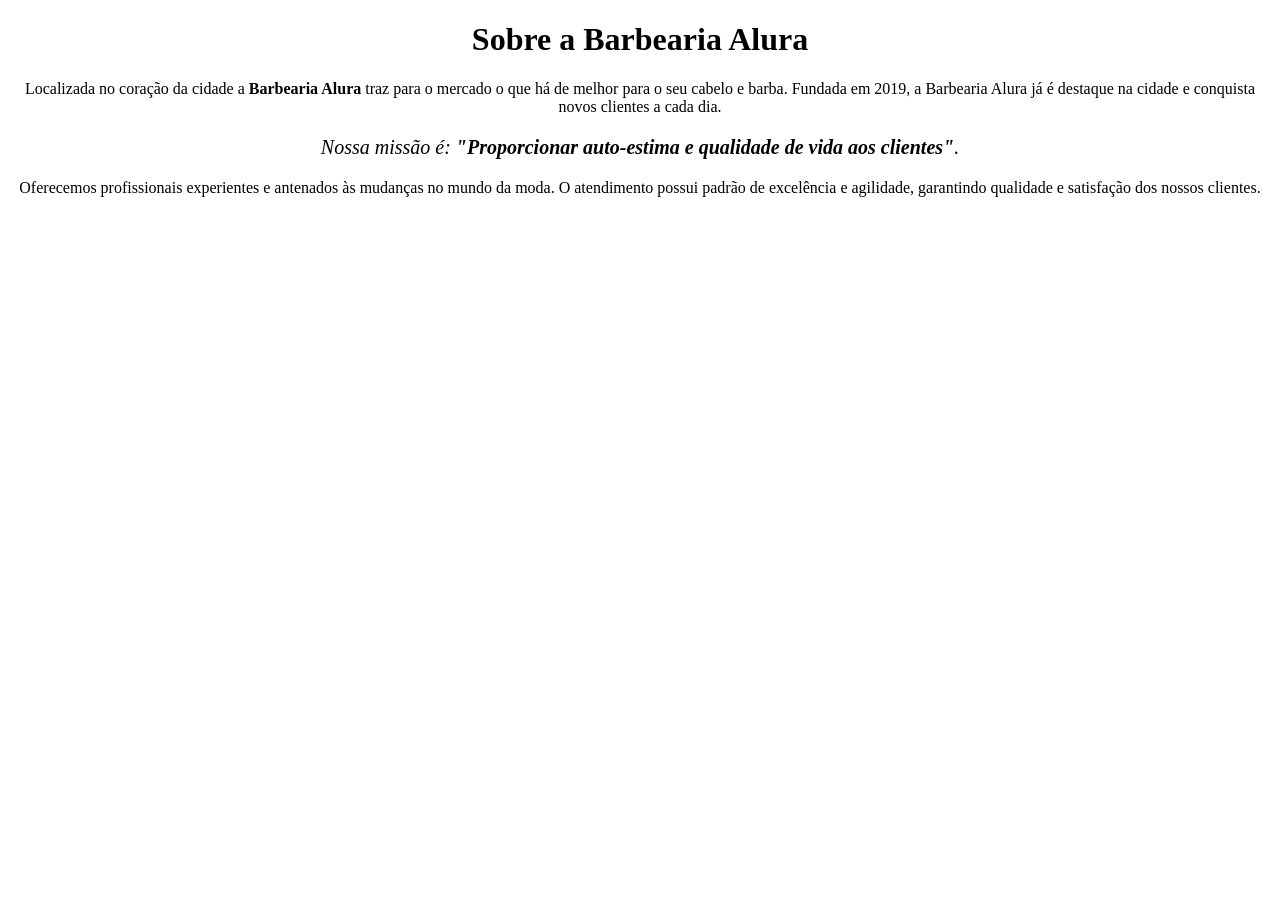
==== index.html @ e8fe7af2 "Create index.html" ====
<!DOCTYPE html>
<html lang="pt-br">
    <head>
        <meta charset="UTF-8">
        <title>Barbearia Alura</title>
        <link rel="stylesheet" href="style.css">

        <style>
          p {

            text-align: center;
          }  

        </style>
    </head>

    <body>
        <h1 style="text-align: center;">Sobre a Barbearia Alura</h1>

        <p>Localizada no coração da cidade a <strong>Barbearia Alura</strong> traz para o mercado o que há de melhor para o seu cabelo e barba.
        Fundada em 2019, a Barbearia Alura já é destaque na cidade e conquista novos clientes a cada dia.</p>

        <p style="font-size: 20px"><em>Nossa missão é: <strong>"Proporcionar auto-estima e qualidade de vida aos clientes"</strong>.</em></p>

        <p>Oferecemos profissionais experientes e antenados às mudanças no mundo da moda.
        O atendimento possui padrão de excelência e agilidade, garantindo qualidade e satisfação dos nossos clientes.</p>
    </body>
</html>
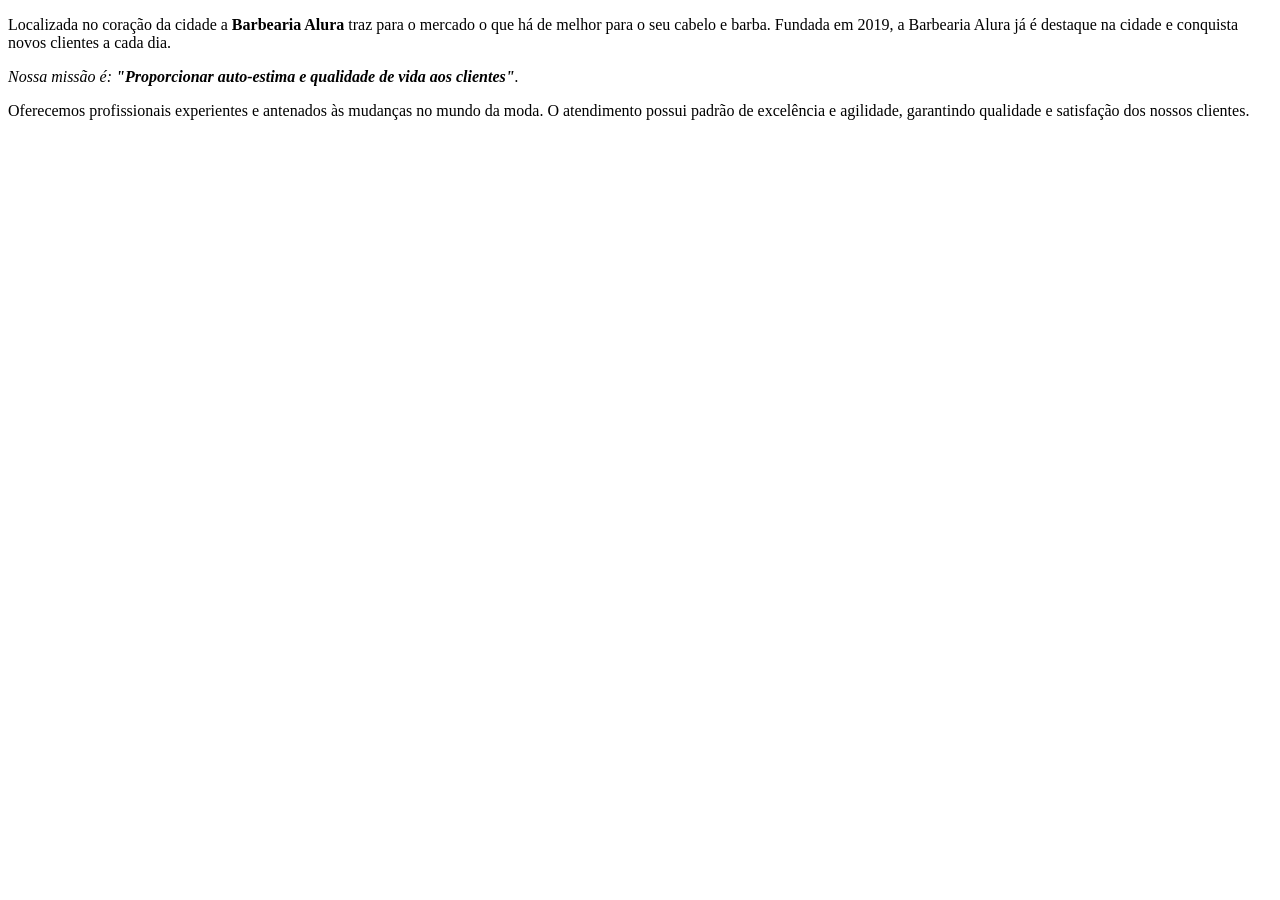
==== commit 90b1e8d5: "Add files via upload" ====
--- a/index.html
+++ b/index.html
@@ -1,29 +1,20 @@
 <!DOCTYPE html>
 <html lang="pt-br">
-    <head>
-        <meta charset="UTF-8">
-        <title>Barbearia Alura</title>
-        <link rel="stylesheet" href="style.css">
+<meta charset="UTF-8">
+<head>
 
-        <style>
-          p {
+</head>
 
-            text-align: center;
-          }  
+<body>
 
-        </style>
-    </head>
+   <title> <h1 style="color:red Sobre a Barbearia Alura</h1> </title>
 
-    <body>
-        <h1 style="text-align: center;">Sobre a Barbearia Alura</h1>
+    <p>Localizada no coração da cidade a <strong>Barbearia Alura</strong> traz para o mercado o que há de melhor para o seu cabelo e barba. 
+    Fundada em 2019, a Barbearia Alura já é destaque na cidade e conquista novos clientes a cada dia.</p>
 
-        <p>Localizada no coração da cidade a <strong>Barbearia Alura</strong> traz para o mercado o que há de melhor para o seu cabelo e barba.
-        Fundada em 2019, a Barbearia Alura já é destaque na cidade e conquista novos clientes a cada dia.</p>
+    <p><em>Nossa missão é: <strong>"Proporcionar auto-estima e qualidade de vida aos clientes"</strong>.</em></p>
 
-        <p style="font-size: 20px"><em>Nossa missão é: <strong>"Proporcionar auto-estima e qualidade de vida aos clientes"</strong>.</em></p>
+    <p>Oferecemos profissionais experientes e antenados às mudanças no mundo da moda. 
+    O atendimento possui padrão de excelência e agilidade, garantindo qualidade e satisfação dos nossos clientes.</p>
 
-        <p>Oferecemos profissionais experientes e antenados às mudanças no mundo da moda.
-        O atendimento possui padrão de excelência e agilidade, garantindo qualidade e satisfação dos nossos clientes.</p>
-    </body>
-</html>
-
+</body>
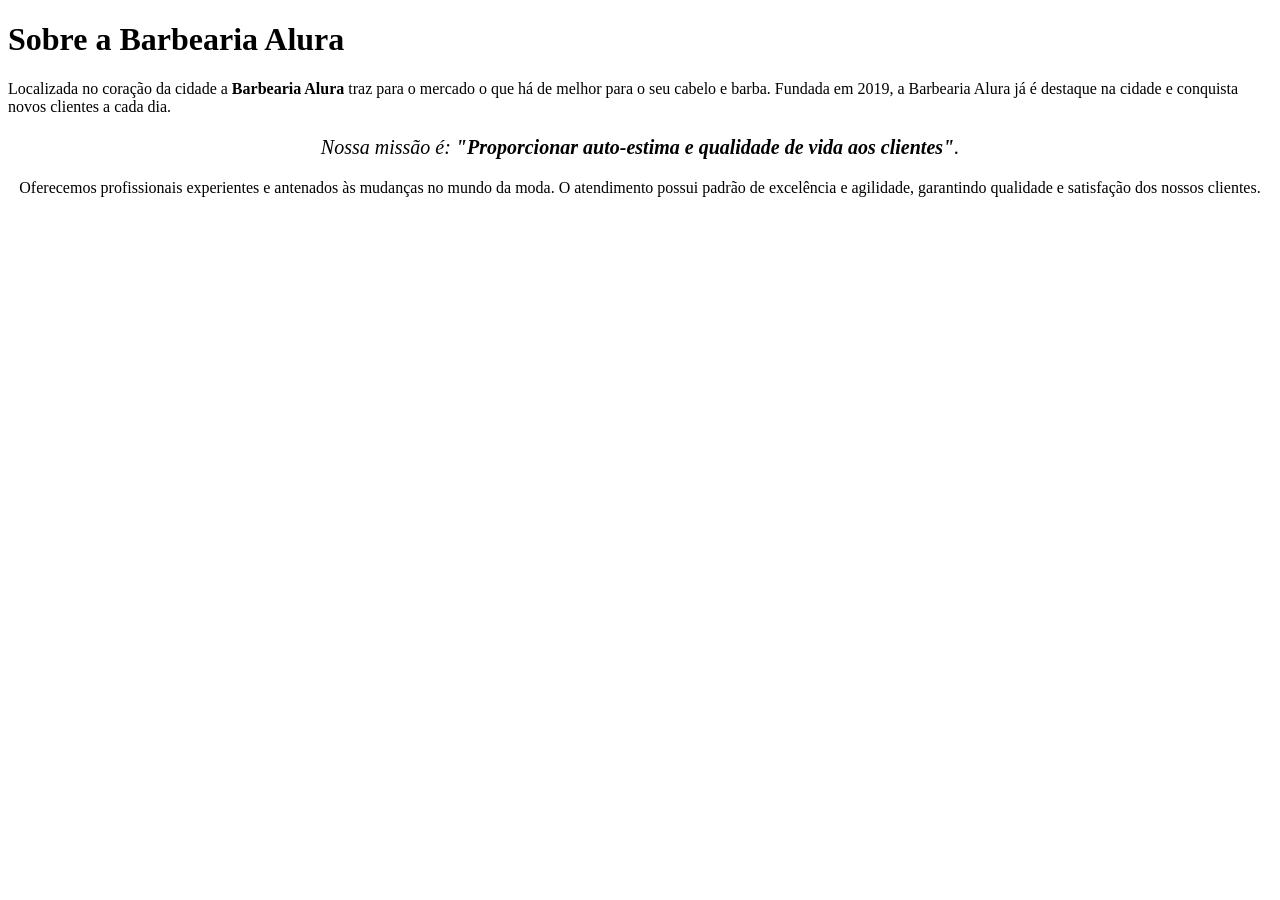
==== commit 3e02c6ff: "Update index.html" ====
--- a/index.html
+++ b/index.html
@@ -1,20 +1,17 @@
 <!DOCTYPE html>
 <html lang="pt-br">
-<meta charset="UTF-8">
-<head>
+	<head>
+		<meta charset="UTF-8">
+		<title>Barbearia Alura</title>
+	</head>
 
-</head>
+	<body>
+		<h1 style="text-aling: center">Sobre a Barbearia Alura</h1>
 
-<body>
+		<p style="text-aling: center">Localizada no coração da cidade a <strong>Barbearia Alura</strong> traz para o mercado o que há de melhor para o seu cabelo e barba. Fundada em 2019, a Barbearia Alura já é destaque na cidade e conquista novos clientes a cada dia.</p>
 
-   <title> <h1 style="color:red Sobre a Barbearia Alura</h1> </title>
+		<p style="font-size: 20px; text-align: center"><em>Nossa missão é: <strong>"Proporcionar auto-estima e qualidade de vida aos clientes"</strong>.</em></p>
 
-    <p>Localizada no coração da cidade a <strong>Barbearia Alura</strong> traz para o mercado o que há de melhor para o seu cabelo e barba. 
-    Fundada em 2019, a Barbearia Alura já é destaque na cidade e conquista novos clientes a cada dia.</p>
-
-    <p><em>Nossa missão é: <strong>"Proporcionar auto-estima e qualidade de vida aos clientes"</strong>.</em></p>
-
-    <p>Oferecemos profissionais experientes e antenados às mudanças no mundo da moda. 
-    O atendimento possui padrão de excelência e agilidade, garantindo qualidade e satisfação dos nossos clientes.</p>
-
-</body>+		<p style="text-align: center">Oferecemos profissionais experientes e antenados às mudanças no mundo da moda. O atendimento possui padrão de excelência e agilidade, garantindo qualidade e satisfação dos nossos clientes.</p>
+	</body>
+</html>
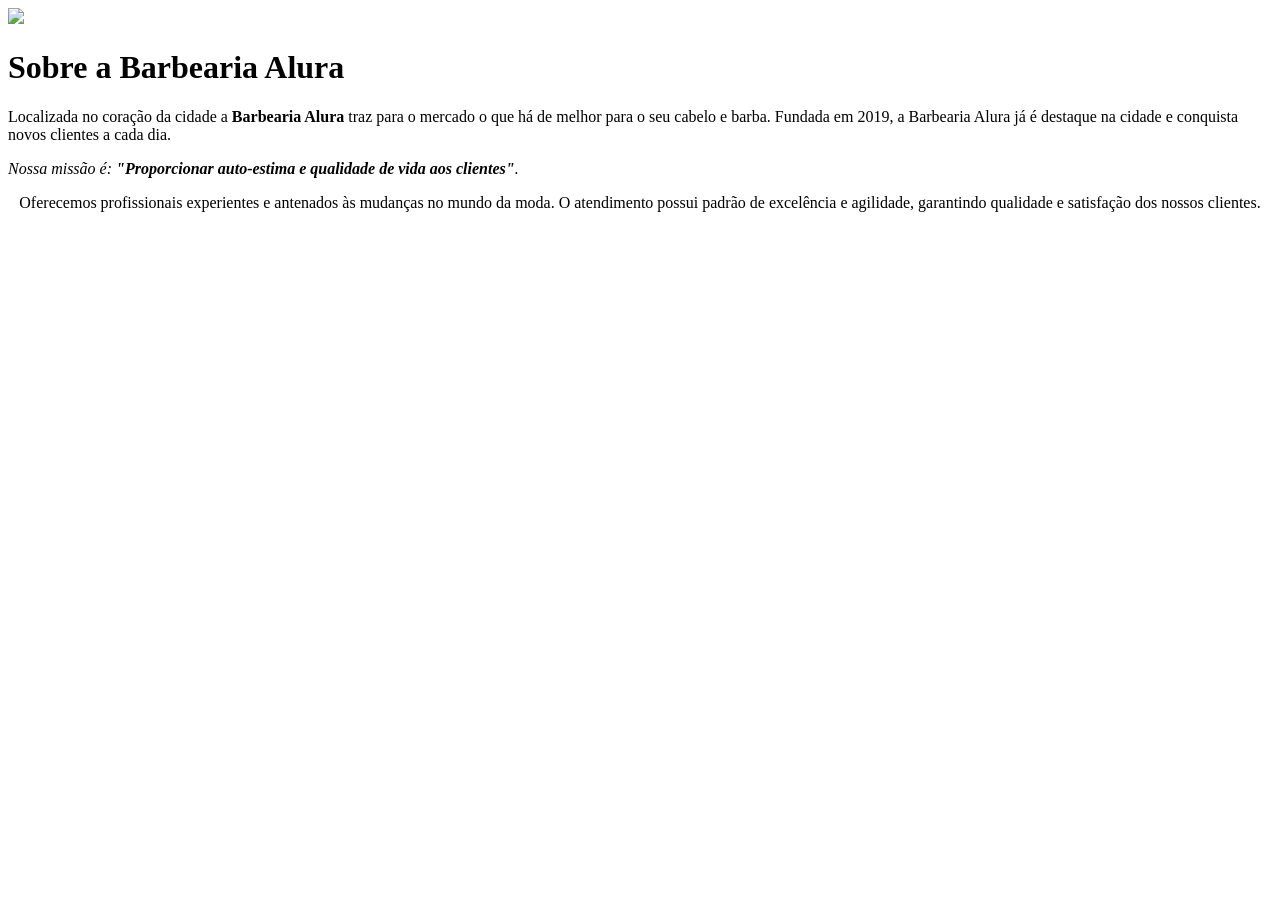
==== commit b055028e: "Update index.html" ====
--- a/index.html
+++ b/index.html
@@ -3,14 +3,17 @@
 	<head>
 		<meta charset="UTF-8">
 		<title>Barbearia Alura</title>
+		<link rel="stylesheet" -href="style.css">
 	</head>
 
 	<body>
-		<h1 style="text-aling: center">Sobre a Barbearia Alura</h1>
+		<img id="banner" src="banner.jpg">
+
+		<h1>Sobre a Barbearia Alura</h1>
 
 		<p style="text-aling: center">Localizada no coração da cidade a <strong>Barbearia Alura</strong> traz para o mercado o que há de melhor para o seu cabelo e barba. Fundada em 2019, a Barbearia Alura já é destaque na cidade e conquista novos clientes a cada dia.</p>
 
-		<p style="font-size: 20px; text-align: center"><em>Nossa missão é: <strong>"Proporcionar auto-estima e qualidade de vida aos clientes"</strong>.</em></p>
+		<p id="missao"><em>Nossa missão é: <strong>"Proporcionar auto-estima e qualidade de vida aos clientes"</strong>.</em></p>
 
 		<p style="text-align: center">Oferecemos profissionais experientes e antenados às mudanças no mundo da moda. O atendimento possui padrão de excelência e agilidade, garantindo qualidade e satisfação dos nossos clientes.</p>
 	</body>
--- a/style.css
+++ b/style.css
@@ -0,0 +1,13 @@
+body {
+	 background: #CCCCCC
+}
+
+	P  {
+		text-align: center;
+}
+
+	em strong {
+		color: red;
+}
+
+
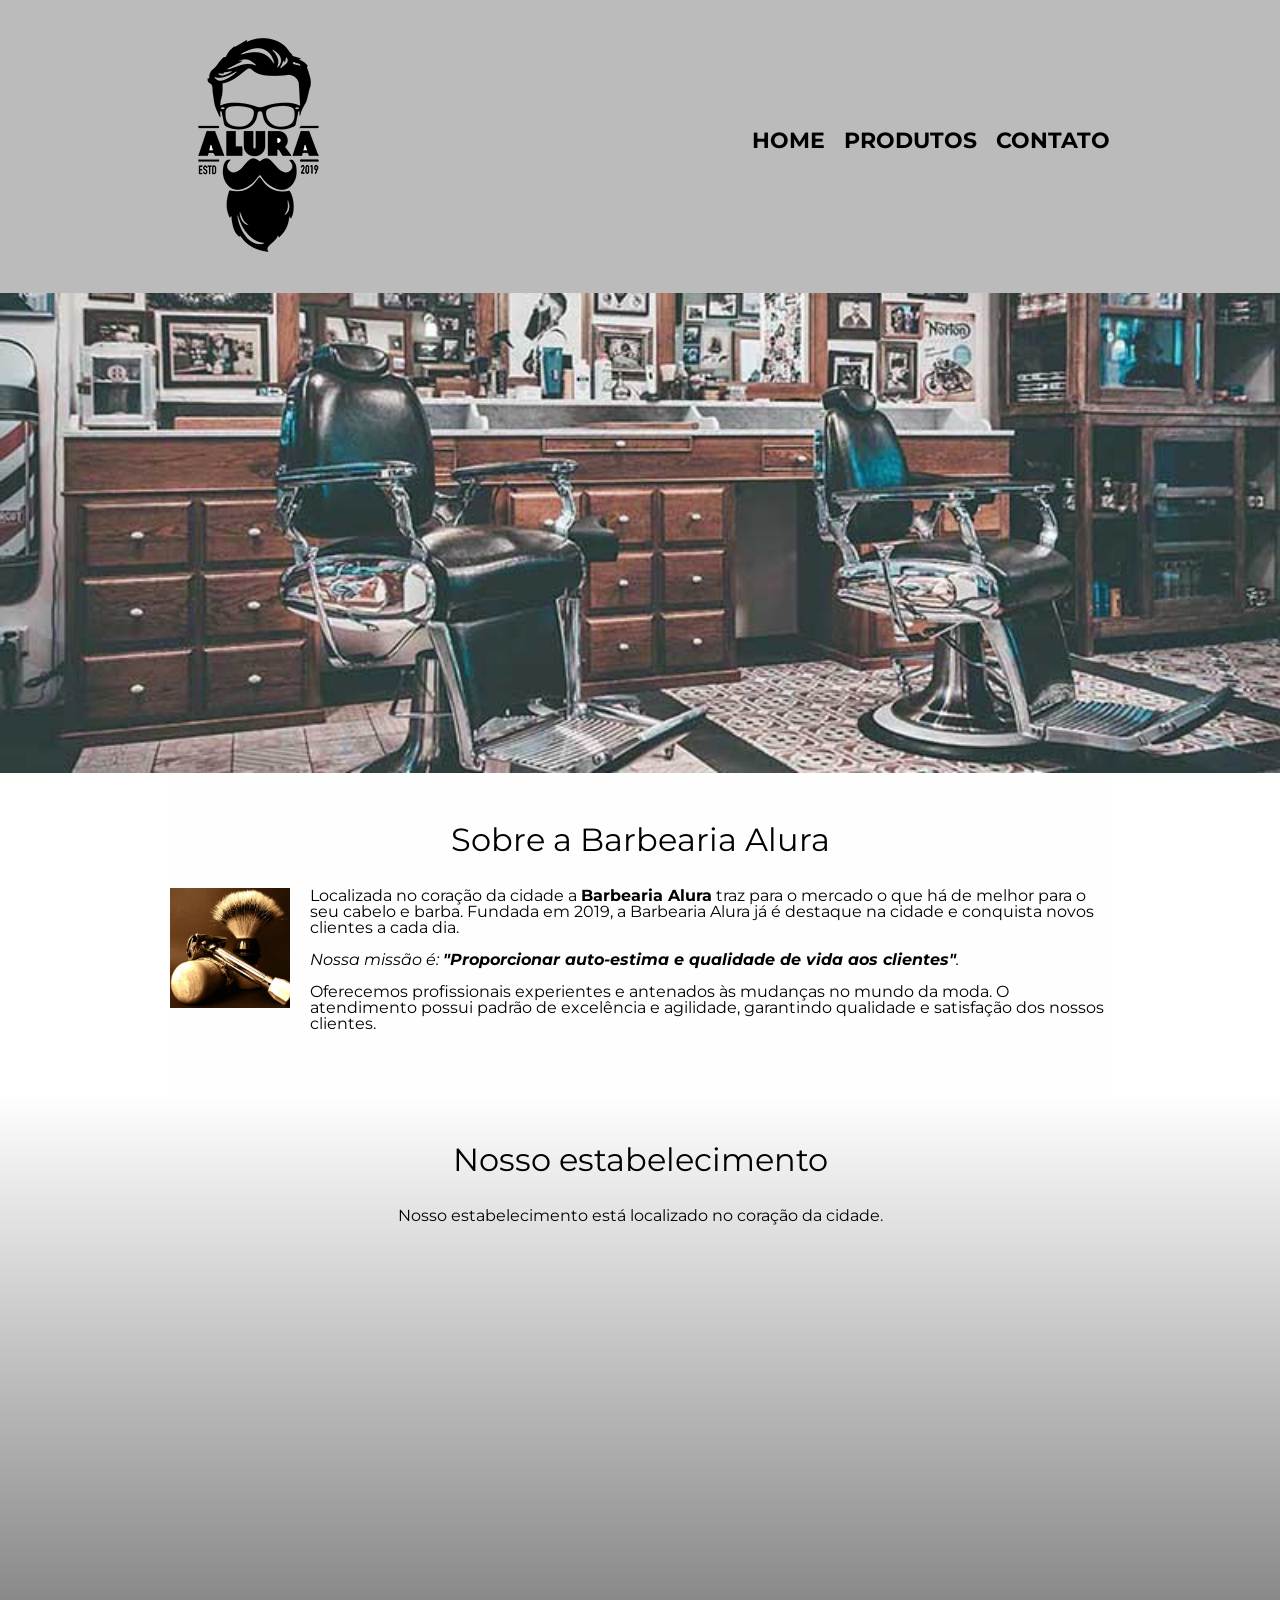
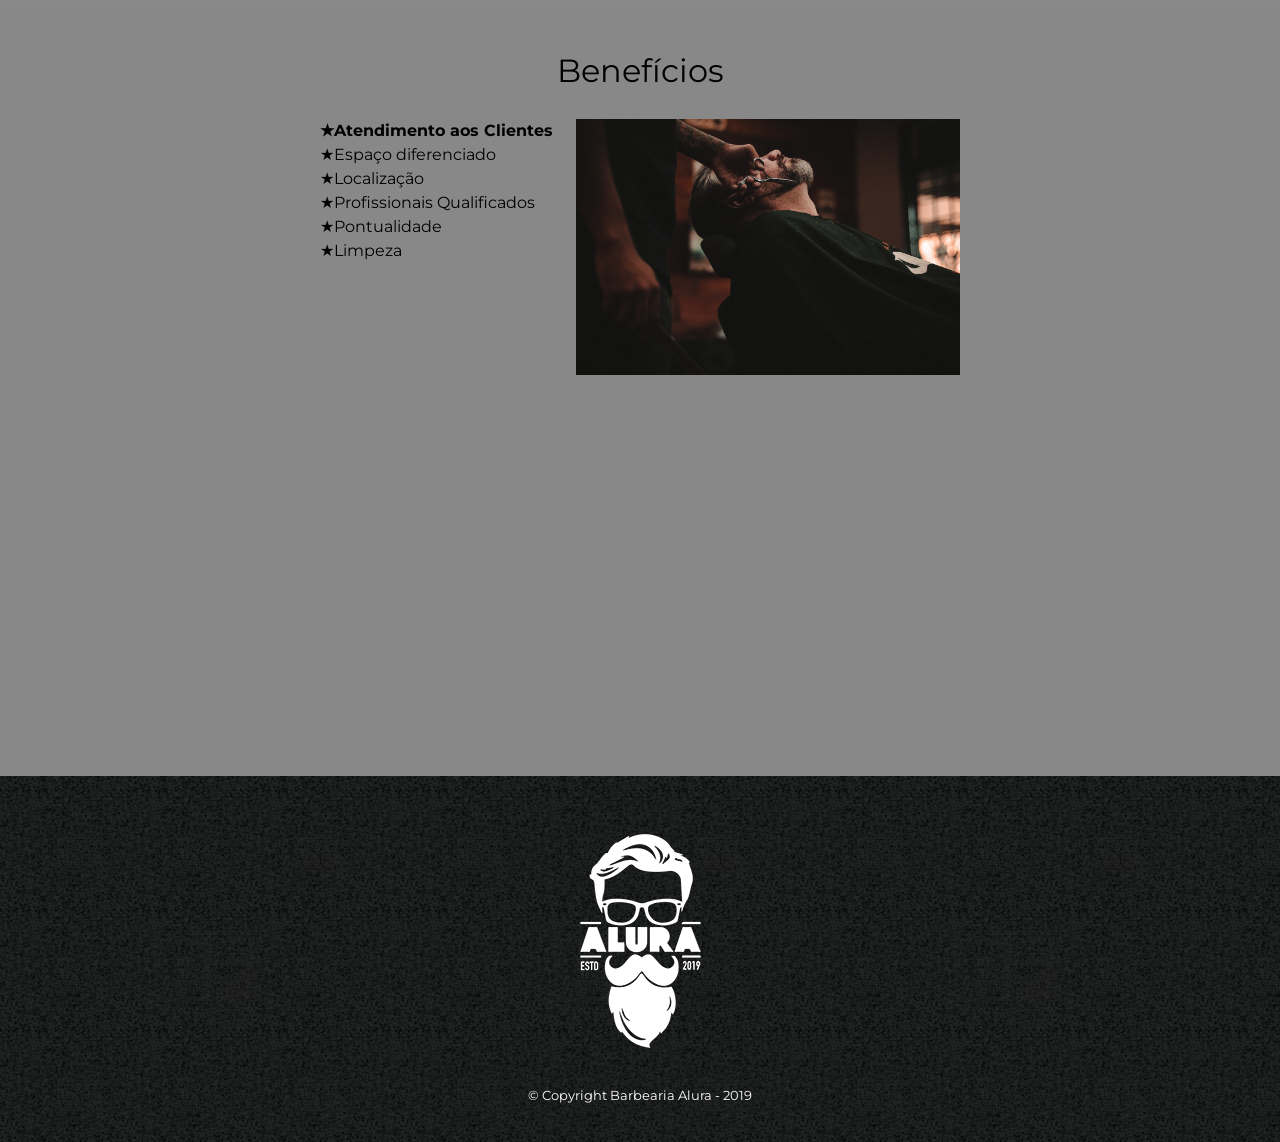
==== commit 40e14a47: "Add files via upload" ====
--- a/index.html
+++ b/index.html
@@ -1,20 +1,73 @@
 <!DOCTYPE html>
 <html lang="pt-br">
-	<head>
-		<meta charset="UTF-8">
-		<title>Barbearia Alura</title>
-		<link rel="stylesheet" -href="style.css">
-	</head>
+    <head>
+        <meta charset="UTF-8">
+        <title>Barbearia Alura</title>
+       
+        <link rel="stylesheet" href="reset.css">
+        <link rel="stylesheet" href="style.css">
+        <link href="https://fonts.googleapis.com/css?family=Montserrat&display=swap" rel="stylesheet">
+    </head>
 
-	<body>
-		<img id="banner" src="banner.jpg">
+    <body>
+       <header>
+    <div class="caixa">
+        <h1><img src="logo.png"></h1>
 
-		<h1>Sobre a Barbearia Alura</h1>
+        <nav>
+            <ul>
+                <li><a href="index.html">Home</a></li>
+                <li><a href="produtos.html">Produtos</a></li>
+                <li><a href="contato.html">Contato</a></li>
+            </ul>
+        </nav>
+    </div>
+</header>
+      <img class="banner" src="banner.jpg">
 
-		<p style="text-aling: center">Localizada no coração da cidade a <strong>Barbearia Alura</strong> traz para o mercado o que há de melhor para o seu cabelo e barba. Fundada em 2019, a Barbearia Alura já é destaque na cidade e conquista novos clientes a cada dia.</p>
+<main>
+         <section class="principal">
+    <h2 class="titulo-principal">Sobre a Barbearia Alura</h2>
+            <img class="utensilios" src="utensilios.jpg" alt="Utensilios de um barbeiro."> 
+                <p>Localizada no coração da cidade a <strong>Barbearia Alura</strong> traz para o mercado o que há de melhor para o seu cabelo e barba. Fundada em 2019, a Barbearia Alura já é destaque na cidade e conquista novos clientes a cada dia.</p>
 
-		<p id="missao"><em>Nossa missão é: <strong>"Proporcionar auto-estima e qualidade de vida aos clientes"</strong>.</em></p>
+                <p id="missao"><em>Nossa missão é: <strong>"Proporcionar auto-estima e qualidade de vida aos clientes"</strong>.</em></p>
 
-		<p style="text-align: center">Oferecemos profissionais experientes e antenados às mudanças no mundo da moda. O atendimento possui padrão de excelência e agilidade, garantindo qualidade e satisfação dos nossos clientes.</p>
-	</body>
-</html>
+                <p>Oferecemos profissionais experientes e antenados às mudanças no mundo da moda. O atendimento possui padrão de excelência e agilidade, garantindo qualidade e satisfação dos nossos clientes.</p>
+</section>
+                   <section class="mapa">
+    <h3 class="titulo-principal">Nosso estabelecimento</h3>
+    <p>Nosso estabelecimento está localizado no coração da cidade.</p>
+<div class="mapa-conteudo">
+    <iframe src="https://www.google.com/maps/embed?pb=!1m18!1m12!1m3!1d3656.4483278365396!2d-46.63466568562861!3d-23.588249068469487!2m3!1f0!2f0!3f0!3m2!1i1024!2i768!4f13.1!3m3!1m2!1s0x94ce5a2b2ed7f3a1%3A0xab35da2f5ca62674!2sCaelum!5e0!3m2!1spt-BR!2sbr!4v1568814489656!5m2!1spt-BR!2sbr" width="100%" height="300" frameborder="0" style="border:0;" allowfullscreen=""></iframe>
+</div>
+</section>     
+
+           <section class="beneficios">
+    <h3 class="titulo-principal">Benefícios</h3>
+               
+               <div class="conteudo-beneficios">
+    <ul class="lista-beneficios">
+        <li class="itens">Atendimento aos Clientes</li>
+        <li class="itens">Espaço diferenciado</li>
+        <li class="itens">Localização</li>
+        <li class="itens">Profissionais Qualificados</li>
+        <li class="itens">Pontualidade</li>
+        <li class="itens">Limpeza</li>
+    </ul><img src="beneficios.jpg" class="imagem-beneficios">
+</div>
+
+                
+               
+               <div class="video">
+    <iframe width="560" height="315" src="https://www.youtube.com/embed/wcVVXUV0YUY" frameborder="0" allow="accelerometer; autoplay; encrypted-media; gyroscope; picture-in-picture" allowfullscreen></iframe>
+</div>
+</section>
+</main>
+        
+        <footer>
+    <img src="logo-branco.png">
+    <p class="copyright">&copy; Copyright Barbearia Alura - 2019</p>
+</footer>
+    </body>
+</html>
--- a/style.css
+++ b/style.css
@@ -1,13 +1,241 @@
 body {
-	 background: #CCCCCC
-}
-
-	P  {
-		text-align: center;
-}
-
-	em strong {
-		color: red;
-}
-
-
+    font-family: 'Montserrat', sans-serif;
+}
+
+
+header {
+    background: #BBBBBB;
+    padding: 20px 0;
+}
+
+.caixa {
+    position: relative;
+    width: 940px;
+    margin: 0 auto;
+}
+
+nav {
+    position: absolute;
+    top: 110px;
+    right: 0;
+}
+
+nav li {
+    display: inline;
+    margin: 0 0 0 15px;
+}
+
+nav a {
+    text-transform: uppercase;
+    color: #000000;
+    font-weight: bold;
+    font-size: 22px;
+    text-decoration: none;
+}
+nav a:hover {
+    color: #C78C19;
+    text-decoration: underline;
+}
+
+.produtos {
+    width: 940px;
+    margin: 0 auto;
+    padding: 50px 0;
+}
+
+.produtos li {
+    display: inline-block;
+    text-align: center;
+    width: 30%;
+    vertical-align: top;
+    margin: 0 1.5%;
+    padding: 30px 20px;
+    box-sizing: border-box;
+    border: 2px solid #000000;
+    border-radius: 10px;
+}
+.produtos li:hover {
+    border-color: #C78C19;
+}
+
+.produtos li:active {
+    border-color: #088C19;    
+}
+.produtos li:hover h2 {
+    font-size: 34px;
+}
+
+.produtos h2 {
+    font-size: 30px;
+    font-weight: bold;
+}
+
+.produto-descricao {
+    font-size: 18px;
+}
+
+.produto-preco {
+    font-size: 22px;
+    font-weight: bold;
+    margin-top: 10px;
+}
+footer {
+    text-align: center;
+    background: url("bg.jpg");
+    padding: 40px 0;
+}
+
+.copyright {
+    color: #FFFFFF;
+    font-size: 13px;
+    margin: 20px 0 0;
+}
+main {
+   
+}
+
+form {
+    margin: 40px 0;
+}
+
+form label, form legend {
+    display:block;
+    font-size: 20px;
+    margin: 0 0 10px;
+}
+
+.input-padrao {
+    display: block;
+    margin: 0 0 20px;
+   padding: 10px 25px;
+    width: 50%;
+}
+
+.checkbox {
+    margin: 20px 0;
+}
+
+.enviar {
+    width:40%;
+    padding: 15px 0;
+    background: orange;
+    color: white;
+    font-weight: bold;
+    font-size: 18px;
+    border: none;
+    border-radius: 5px;
+    transition: 1s all;
+    cursor: pointer;
+}
+
+.enviar:hover {
+    background: darkorange;
+    transform: scale(1.2);
+}
+
+table {
+    margin: 20px 0 40px;
+}
+
+thead {
+    background: #555555;
+    color: white;
+    font-weight: bold;
+}
+
+td, th {
+    border: 1px solid #000000;
+    padding: 8px 15px;
+}
+
+
+/* css da página inicial */
+.banner {
+    width:100%;
+}
+
+.titulo-principal {
+    text-align: center;
+    font-size: 2em;
+    margin: 0 0 1em;
+    clear: left;
+}
+
+.itens:before {
+    content: "★";
+}
+
+.principal {
+    padding: 3em 0;
+    background: #FEFEFE;
+    width: 940px;
+    margin: 0 auto;
+}
+
+
+.principal p {
+    margin: 0 0 1em;
+}
+
+.principal strong {
+    font-weight: bold;
+}
+
+.principal em {
+    font-style: italic;
+}
+
+.utensilios {
+    width: 120px;
+    float: left;
+    margin: 0 20px 20px 0;
+}
+
+.beneficios {
+    padding: 3em 0;
+    background: #888888;
+}
+
+.conteudo-beneficios {
+    width: 640px;
+    margin: 0 auto;
+}
+
+.lista-beneficios {
+    width: 40%;
+    display: inline-block;
+    vertical-align: top;
+}
+
+.itens {
+    line-height: 1.5;
+}
+
+.itens:first-child {
+    font-weight: bold;
+}
+
+.imagem-beneficios {
+    width: 60%;
+   
+}
+
+.mapa {
+    padding: 3em 0;
+    background: linear-gradient(#FEFEFE, #888888);
+}
+
+.mapa-conteudo {
+    width: 940px;
+    margin: 0 auto;
+}
+
+.mapa p {
+    margin: 0 0 2em;
+    text-align: center;
+}
+
+.video {
+    width: 560px;
+    margin: 1em auto;
+}
